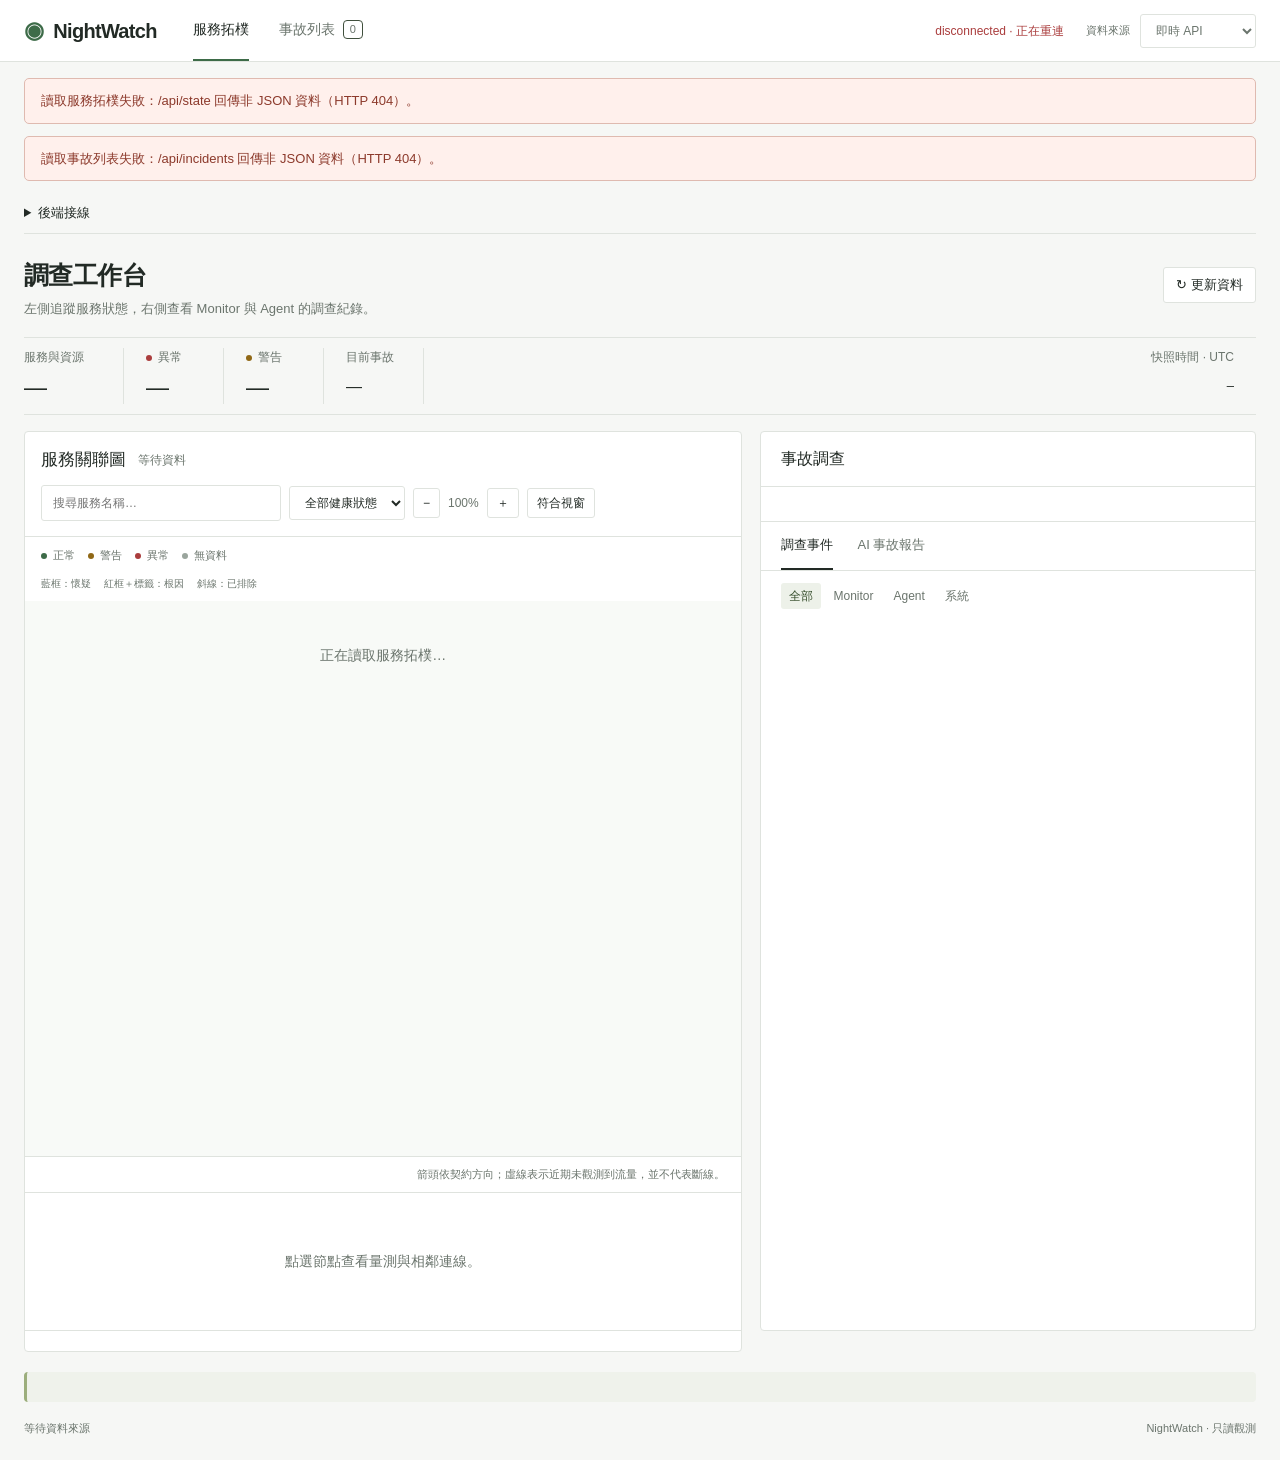
==== console/src/index.html @ 1a6b3c5e "fix(control): unify SSE routes and compose service lifespans Integrate master while preserving legac" ====
<!doctype html>
<html lang="zh-Hant">
<head>
  <meta charset="utf-8">
  <meta name="viewport" content="width=device-width, initial-scale=1">
  <meta http-equiv="Content-Security-Policy" content="default-src 'self'; connect-src 'self'; img-src 'self' data:; style-src 'self' 'unsafe-inline'; script-src 'self'; object-src 'none'; base-uri 'none'">
  <title>NightWatch · 服務拓樸與事故</title>
  <link rel="stylesheet" href="app.css">
  <script type="module" src="app.js"></script>
</head>
<body>
<header><a class="brand" href="#topology"><span class="brand-mark" aria-hidden="true">◉</span>NightWatch</a><nav aria-label="主要導覽"><a href="#topology" id="nav-topology">服務拓樸</a><a href="#incidents" id="nav-incidents">事故列表 <span id="nav-count">—</span></a></nav><div class="header-end"><span id="connection" role="status">載入中</span><label class="source-select">資料來源<select id="source"><option value="live">即時 API</option><option value="recording">專案事故錄影</option></select></label></div></header>
<main>
  <div id="errors" role="alert"></div>
  <details id="connection-setup" class="connection-setup">
    <summary>後端接線</summary>
    <div class="connection-body">
      <p>目前連線：<strong id="connection-target">正在讀取…</strong></p>
      <div class="connection-check-row"><button id="check-connection" type="button" disabled>檢查目前連線</button><span id="connection-check" role="status">檢查狀態 API 與即時推播；不會修改後端。</span></div>
      <label for="control-url">部署時的 control API 網址</label>
      <input id="control-url" type="url" placeholder="http://127.0.0.1:3300" spellcheck="false" autocomplete="off">
      <p>填入前端伺服器能連到的 control 網址。購物網站首頁不是狀態 API。</p>
      <pre id="connect-command" aria-label="啟動指令"></pre>
      <p id="command-note"></p>
    </div>
  </details>
  <div id="mock-banner" class="mock-banner" hidden><div><strong>本機模擬 · 非真實 shop 狀態</strong><span>沿用舊錄影的 13 節點；只模擬 catalog 健康，不產生事故或 AI 結論。</span></div><label>模擬情境 <select id="mock-scenario"><option value="cycle">每 10 秒輪換</option><option value="ok">正常</option><option value="warning">警告</option><option value="failing">異常</option><option value="unknown">無資料</option><option value="unavailable">後端無法使用（503）</option></select></label></div>
  <div id="recording" hidden><div><strong>事故錄影</strong><span>catalog_pool_leak · 2026-09-10 · 非目前系統狀態</span></div><label>事故時間 <input id="replay-time" type="range" min="0" max="180" value="60" step="5"><output id="replay-label">+60 秒</output></label></div>
  <div class="page-heading"><div><div class="eyebrow">NIGHTWATCH / 觀測工作台</div><h1 id="page-title">服務拓樸</h1><p id="page-description">從服務關聯、量測與判定，掌握系統狀態。</p></div><button id="refresh" class="button">↻ 更新資料</button></div>
  <section id="topology-view">
    <div class="overview"><div><span class="metric-label">服務與資源</span><strong id="total-nodes">—</strong></div><div><span class="metric-label"><i class="dot failing"></i>異常</span><strong id="failing-count">—</strong></div><div><span class="metric-label"><i class="dot warning"></i>警告</span><strong id="warning-count">—</strong></div><div><span class="metric-label">目前事故</span><strong class="phase-count" id="active-phase">—</strong></div><div class="snapshot-time"><span class="metric-label">快照時間 · UTC</span><strong id="snapshot-at">—</strong></div></div>
    <div class="investigation-layout"><section class="panel topology-panel"><div class="panel-header"><div><h2>服務關聯圖</h2><span id="graph-count">等待資料</span></div><div class="graph-controls"><label class="sr-only" for="node-search">搜尋服務</label><input id="node-search" type="search" placeholder="搜尋服務名稱…"><label class="sr-only" for="health-filter">節點健康篩選</label><select id="health-filter"><option value="all">全部健康狀態</option><option value="failing">異常</option><option value="warning">警告</option><option value="ok">正常</option><option value="unknown">無資料</option></select><button id="zoom-out" aria-label="縮小拓樸">−</button><span id="zoom-value">100%</span><button id="zoom-in" aria-label="放大拓樸">＋</button><button id="fit">符合視窗</button></div></div>
    <div class="legend"><span><i class="dot ok"></i>正常</span><span><i class="dot warning"></i>警告</span><span><i class="dot failing"></i>異常</span><span><i class="dot unknown"></i>無資料</span><span class="assessment-legend">藍框：懷疑　 紅框＋標籤：根因　 斜線：已排除</span></div>
    <div id="graph-viewport" tabindex="0" aria-label="服務拓樸，內容較寬時可水平捲動"><div id="graph-canvas"><svg id="edges" aria-label="服務連線"></svg><div id="nodes"></div></div><div id="graph-empty" class="empty">正在讀取服務拓樸…</div></div><div class="graph-caption"><span id="match-count"></span><span>箭頭依契約方向；虛線表示近期未觀測到流量，並不代表斷線。</span></div>
    <div id="node-detail" aria-live="polite"><div class="empty">點選節點查看量測與相鄰連線。</div></div><div id="sources" class="sources"></div></section>
    <aside class="panel investigation-panel" aria-label="事故調查">
      <div class="investigation-heading"><h2>事故調查</h2><span id="investigation-phase"></span></div>
      <div id="investigation-summary"></div>
      <div class="investigation-tabs" role="group" aria-label="調查內容"><button id="show-journal" aria-pressed="true">調查事件</button><button id="show-report" aria-pressed="false">AI 事故報告</button></div>
      <section id="journal-panel"><div class="journal-toolbar"><div role="group" aria-label="事件來源"><button data-event-source="all" aria-pressed="true">全部</button><button data-event-source="monitor" aria-pressed="false">Monitor</button><button data-event-source="agent" aria-pressed="false">Agent</button><button data-event-source="system" aria-pressed="false">系統</button></div><span id="journal-count"></span></div><p id="journal-note"></p><div id="journal-entries"></div></section>
      <section id="investigation-report" hidden></section>
    </aside></div>
    <section class="current-incident" id="current-incident"></section>
  </section>
  <section id="incidents-view" hidden>
    <div class="list-toolbar"><div class="tabs" role="group" aria-label="事故狀態篩選"><button data-status="all" aria-pressed="true">全部</button><button data-status="active" aria-pressed="false">處理中</button><button data-status="closed" aria-pressed="false">已結束</button></div><label class="sr-only" for="incident-search">搜尋事故</label><input id="incident-search" type="search" placeholder="搜尋事故 ID、故障卡或狀態…"></div>
    <div id="list-note" role="status"></div><div class="panel table-scroll"><table><thead><tr><th>事故</th><th>處理階段</th><th>故障卡</th><th>偵測時間 · UTC</th><th>結局</th><th><span class="sr-only">操作</span></th></tr></thead><tbody id="incident-rows"></tbody></table><div id="list-empty" class="empty" hidden></div></div><p class="list-footer" id="list-count"></p>
    <section class="panel incident-detail" id="incident-detail" hidden aria-live="polite"></section>
  </section>
  <footer><span id="footer-status">等待資料來源</span><span>NightWatch · 只讀觀測</span></footer>
</main>
</body>
</html>
---- console/src/app.css ----
:root{color-scheme:dark;--bg:#101513;--panel:#171e1a;--line:#303b33;--muted:#9cac9e;--text:#e2e9df;--green:#b4d797;--red:#f39a90;--amber:#e8bf77;--blue:#a8c6f0}*{box-sizing:border-box}body{margin:0;background:var(--bg);color:var(--text);font:14px/1.5 -apple-system,BlinkMacSystemFont,"Segoe UI",sans-serif}a{color:inherit;text-decoration:none}button,input,select{font:inherit;color:inherit}button,select{cursor:pointer}button{border:1px solid var(--line);background:#202a22;border-radius:5px;padding:7px 12px}button:hover{background:#324031}button:disabled{opacity:.45;cursor:default}input,select{background:#131b16;border:1px solid #3b493e;border-radius:5px;padding:8px 11px}input[type=search]{width:230px}input[type=range]{padding:0;accent-color:var(--green);width:160px}button:focus-visible,a:focus-visible,input:focus-visible,select:focus-visible,summary:focus-visible,#graph-viewport:focus-visible{outline:2px solid var(--green);outline-offset:3px}[hidden]{display:none!important}header{height:70px;border-bottom:1px solid var(--line);display:flex;align-items:center;gap:44px;padding:0 32px}.brand{font-size:21px;font-weight:650;display:flex;align-items:center;gap:10px;letter-spacing:-.7px}.brand-mark{color:var(--green);font-size:29px}nav{height:100%;display:flex;gap:30px}nav a{display:flex;gap:8px;align-items:center;border-bottom:2px solid transparent;color:var(--muted)}nav a[aria-current=page]{border-color:var(--green);color:var(--text)}nav span{border:1px solid #40503d;padding:0 6px;border-radius:4px;font-size:11px}.header-end{margin-left:auto;display:flex;gap:22px;align-items:center}.source-select{font-size:11px;color:var(--muted);display:flex;gap:10px;align-items:center}.source-select select{font-size:12px}#connection{font-size:12px;color:var(--green)}#connection.stale{color:var(--amber)}#connection.disconnected{color:var(--red)}main{max-width:1960px;padding:22px 32px;margin:auto}.error{border:1px solid #73483e;background:#35231f;color:#f3beb5;padding:12px 16px;border-radius:5px;margin-bottom:12px;font-size:13px;overflow-wrap:anywhere}.error a{color:var(--green);text-decoration:underline}.page-heading{display:flex;align-items:center;justify-content:space-between;margin:23px 0 24px}.eyebrow{color:var(--muted);letter-spacing:1.7px;font-size:11px}h1{font-size:30px;letter-spacing:-.6px;margin:5px 0;font-weight:600}.page-heading p{margin:0;color:var(--muted);font-size:15px}.page-heading button{font-size:13px}.overview{display:flex;align-items:center;border-top:1px solid var(--line);border-bottom:1px solid var(--line);padding:17px 0;margin-bottom:22px;gap:0}.overview>div{padding:0 30px;border-right:1px solid var(--line);min-width:132px}.overview>div:first-child{padding-left:0}.overview .snapshot-time{margin-left:auto;border:0;text-align:right}.metric-label{font-size:12px;color:var(--muted);display:block}.overview strong{font-size:28px;font-weight:500;display:block;margin-top:4px;font-variant-numeric:tabular-nums}.overview .phase-count{font-size:19px;line-height:42px}.snapshot-time strong{font:14px/42px ui-monospace,monospace}.panel{border:1px solid var(--line);border-radius:7px;background:var(--panel);overflow:hidden}.panel-header{display:flex;align-items:center;justify-content:space-between;gap:16px;padding:15px 20px;border-bottom:1px solid var(--line)}.panel-header>div:first-child{display:flex;align-items:center;gap:12px}h2{font-size:17px;font-weight:550;margin:0}.panel-header span{font-size:12px;color:var(--muted)}.graph-controls{display:flex;gap:8px;align-items:center}.graph-controls input,.graph-controls select{font-size:12px}.graph-controls input{width:180px}.graph-controls button{padding:5px 9px;font-size:12px}.legend{display:flex;gap:18px;font-size:11px;color:var(--muted);padding:10px 20px}.assessment-legend{margin-left:auto}.dot{display:inline-block;width:6px;height:6px;border-radius:50%;margin-right:6px;background:var(--muted)}.ok{color:var(--green)}.warning{color:var(--amber)}.failing{color:var(--red)}.unknown{color:#9aa59d}.dot.ok{background:var(--green)}.dot.warning{background:var(--amber)}.dot.failing{background:var(--red)}.dot.unknown{background:#9aa59d}#graph-viewport{height:440px;overflow:auto;background-image:radial-gradient(#334136 .8px,transparent .8px);background-size:20px 20px;position:relative;scrollbar-color:#495a49 #18201a}#graph-canvas{position:relative;margin:0 auto}#nodes{position:absolute;inset:0;transform-origin:0 0}#edges{position:absolute;inset:0;overflow:visible;transform-origin:0 0}.graph-node{position:absolute;width:205px;min-height:90px;padding:10px 12px;text-align:left;border:1px solid #4c5b4b;background:#1c271e;border-radius:5px;display:flex;flex-direction:column;gap:5px;z-index:2;box-shadow:0 3px 6px #0002}.graph-node:hover{background:#273629}.graph-node.selected{box-shadow:0 0 0 3px #aec99477;z-index:3}.graph-node.suspect{border:2px solid #a8c6f0}.graph-node.origin{border:2px solid #f39a90}.graph-node.ruled_out{background:repeating-linear-gradient(135deg,#202821 0 7px,#2b342b 7px 9px);border-color:#88958a}.graph-node.queue{border-radius:17px}.graph-node.datastore,.graph-node.volume{border-radius:12px 12px 4px 4px;border-bottom-width:4px}.graph-node.external{border-style:dashed}.graph-node.synthetic{border-radius:24px}.node-name{font-size:19px;font-weight:550;line-height:1.2;overflow-wrap:anywhere}.node-meta{display:flex;align-items:center;justify-content:space-between;font-size:12px;gap:5px}.node-value{font-family:ui-monospace,monospace;color:var(--text);font-size:14px}.node-kind{color:#9cac9e;font-size:10px}.node-assessment{color:var(--blue);font-size:11px}.origin .node-assessment{color:var(--red)}.ruled_out .node-assessment{color:#bdc7bd}.dim{opacity:.2}.edge{fill:none;stroke:#72856c;stroke-width:1.6}.edge.related{stroke:var(--green);stroke-width:2.3}.edge.unobserved{stroke-dasharray:6 5}.graph-caption{display:flex;justify-content:space-between;padding:10px 20px;font-size:11px;color:var(--muted);border-top:1px solid var(--line)}#node-detail{border-top:1px solid var(--line);padding:15px 20px;min-height:115px}.node-detail-top{display:flex;align-items:center;gap:14px}.node-detail-top h3{font-size:18px;margin:0}.node-detail-top span{font-size:12px}.node-metrics{display:flex;margin-top:14px;gap:40px}.node-metrics strong{font-size:20px;font-weight:500;font-variant-numeric:tabular-nums}.node-metrics small{font-size:11px;color:var(--muted)}.sources{display:flex;gap:20px;padding:10px 20px;font-size:11px;border-top:1px solid var(--line);color:var(--muted)}.sources span:first-child{margin-right:auto}.empty{text-align:center;padding:44px 22px;color:var(--muted)}.current-incident{margin-top:20px;border-left:3px solid var(--amber);background:#21271e;padding:15px 20px;display:flex;gap:20px;align-items:center;border-radius:4px}.current-incident>div{flex:1}.current-incident h3{margin:4px 0;font-size:16px;font-weight:500}.current-incident p{color:var(--muted);font-size:12px;margin:3px 0}.current-incident a{font-size:13px;color:var(--green)}footer{display:flex;justify-content:space-between;margin-top:18px;font-size:11px;color:var(--muted)}#recording{background:#292a1e;border:1px solid #59583b;border-radius:5px;display:flex;justify-content:space-between;align-items:center;padding:10px 15px;color:#d8d3ac;gap:14px;font-size:12px}#recording strong{margin-right:13px}#recording label{display:flex;gap:12px;align-items:center}#recording output{width:54px;font-variant-numeric:tabular-nums}.list-toolbar{display:flex;justify-content:space-between;margin-bottom:18px;gap:15px}.tabs{display:flex;gap:5px}.tabs button{background:none;border-color:transparent;color:var(--muted);padding:8px 16px}.tabs button[aria-pressed=true]{border-color:#4a5d41;background:#293923;color:#c3dfa8}.table-scroll{overflow:auto}table{border-collapse:collapse;width:100%;text-align:left;white-space:nowrap}th{font-size:12px;font-weight:400;color:var(--muted);padding:14px 20px;background:#1c261f;border-bottom:1px solid var(--line)}td{padding:21px 20px;border-bottom:1px solid var(--line);font-size:14px}tr:last-child td{border-bottom:0}tbody tr:hover{background:#222f24}td:first-child{font-family:ui-monospace,monospace;font-size:13px}.badge{display:inline-flex;align-items:center;gap:6px;border:1px solid #4a5848;border-radius:4px;padding:3px 8px;font-size:12px;background:#243020;color:var(--green)}.badge.active{color:var(--amber);border-color:#655237;background:#2f291d}.badge.failed{color:var(--red);border-color:#744a40;background:#30231e}.list-footer{font-size:12px;color:var(--muted)}#list-note:not(:empty){padding:12px 16px;margin-bottom:15px;border-left:3px solid var(--amber);background:#302b1f;color:var(--amber)}.incident-detail{margin-top:24px}.detail-body{padding:22px}.detail-summary{font-size:20px;line-height:1.6;margin:0 0 20px}.facts{display:grid;grid-template-columns:repeat(4,1fr);gap:22px;padding-bottom:22px;border-bottom:1px solid var(--line)}.facts strong{font-size:14px;font-weight:400;display:block;margin-top:6px;overflow-wrap:anywhere}.detail-section{margin-top:22px}.detail-section h3{font-size:14px;color:var(--muted);font-weight:400;margin:0 0 12px}.detail-section p{margin:7px 0}.detail-section button{margin:0 7px 7px 0;font-size:12px}.evidence-row{padding:12px 0;border-top:1px solid var(--line);font-size:14px}.evidence-row small{color:var(--muted);display:block;margin-bottom:5px}.detail-disclaimer{color:var(--muted);font-size:12px}.raw{font-size:12px;white-space:pre-wrap;overflow-wrap:anywhere;color:var(--muted);max-height:260px;overflow:auto}.neighbors summary{font-size:12px;color:var(--muted);cursor:pointer;margin-top:12px}.neighbors ul{font-size:12px;color:var(--muted);padding-left:20px}.sr-only{position:absolute;width:1px;height:1px;overflow:hidden;clip:rect(0,0,0,0)}@media(min-width:1650px){#graph-viewport{height:455px}}@media(max-width:1100px){header{padding:0 20px;gap:24px}.header-end{gap:10px}.source-select{font-size:0}.source-select select{font-size:12px}main{padding:18px 20px}.graph-controls{flex-wrap:wrap;justify-content:flex-end}.panel-header{align-items:flex-start}.overview>div{padding:0 18px;min-width:105px}.assessment-legend{display:none}.node-metrics{gap:25px}.overview .snapshot-time{min-width:180px}#recording{align-items:flex-start}#recording>div span{display:block}.facts{grid-template-columns:repeat(2,1fr)}}@media(max-width:800px){body{min-width:768px}.header-end{gap:8px}header{gap:22px}nav{gap:16px}.overview .snapshot-time{display:none}.source-select select{max-width:120px}.legend{gap:10px}.graph-controls input{width:150px}#recording label{gap:8px}input[type=range]{width:120px}.node-metrics{flex-wrap:wrap}.graph-caption{gap:18px}}@media(prefers-reduced-motion:reduce){*{scroll-behavior:auto!important}}

/* Shared report and investigation workspace: quiet surfaces, source labels. */
:root{color-scheme:light;--bg:#f6f7f5;--panel:#fff;--line:#dfe3de;--muted:#6b756d;--text:#222a25;--green:#3d6b48;--red:#aa3d3d;--amber:#906816;--blue:#426b9e}
body{min-width:0}header{background:#fff;height:62px;gap:36px;padding:0 24px}.brand{font-size:20px}.brand-mark{font-size:23px}main{padding:16px 24px;max-width:2000px}button,input,select{background:#fff;border-color:var(--line);border-radius:3px}button:hover{background:#f0f3ef}button:focus-visible,a:focus-visible,input:focus-visible,select:focus-visible,summary:focus-visible{outline-color:var(--blue)}.page-heading{margin:18px 0}.page-heading .eyebrow{display:none}h1{font-size:25px}.page-heading p{font-size:13px}.overview{padding:10px 0;margin-bottom:16px}.overview strong{font-size:23px}.overview .phase-count{font-size:16px;line-height:34px}.snapshot-time strong{font-size:12px;line-height:34px}.overview>div{min-width:100px;padding:0 22px}#recording{background:#f1f0e8;color:#6b613d;border-color:#e3dfcd;padding:7px 12px}.panel{border-radius:4px}.investigation-layout{display:grid;grid-template-columns:minmax(0,1.45fr) minmax(370px,1fr);gap:18px;align-items:start}.topology-panel{min-width:0}.topology-panel .panel-header{display:block;padding:15px 16px}.graph-controls{margin-top:12px;flex-wrap:wrap;justify-content:flex-start}.graph-controls input{flex:1;min-width:100px;max-width:240px}.legend{padding:10px 16px;gap:13px;flex-wrap:wrap}.assessment-legend{margin-left:0;font-size:10px;width:100%}#graph-viewport{height:440px;background-color:#f8faf7;background-image:radial-gradient(#d6ded4 .7px,transparent .7px);scrollbar-color:#bac6b8 #f8faf7}.graph-node{background:#fff;border-color:#bdc9ba;box-shadow:none;border-radius:4px}.graph-node:hover{background:#f4f7f2}.graph-node.selected{box-shadow:0 0 0 3px #58784730}.graph-node.suspect{border-color:var(--blue)}.graph-node.origin{border-color:var(--red)}.graph-node.ruled_out{background:#eef1ed;border-color:#b7c0b4}.ruled_out .node-assessment{color:#697664}.graph-node.queue,.graph-node.synthetic{border-radius:8px}.node-name{font-size:17px}.edge{stroke:#9aaa97}.edge.related{stroke:#507c45}.graph-caption{padding:9px 16px;gap:14px}.graph-caption span:last-child{max-width:65%}.sources{gap:10px;flex-wrap:wrap;padding:10px 16px}.sources span:first-child{width:100%}#node-detail{padding:14px 16px}.node-metrics{gap:20px;flex-wrap:wrap}.node-metrics strong{font-size:18px}.node-detail-top{flex-wrap:wrap;gap:8px}.current-incident{background:#eff2eb;border-color:#9cae7c}.badge{background:#f0f5eb;border-color:#c7d5bf}.badge.active{background:#faf5e8;border-color:#e1d5b5;color:var(--amber)}.badge.failed{background:#fcf0ed;border-color:#e6c7c0;color:var(--red)}.tabs button[aria-pressed=true]{background:#edf2e9;border-color:#c5d3bd;color:var(--green)}th{background:#f3f5f1}tbody tr:hover{background:#f7f9f5}.error{background:#fff0ec;border-color:#dfbab0;color:#8c392b}#list-note:not(:empty){background:#faf5e8}.investigation-panel{height:800px;display:flex;flex-direction:column;min-width:0}.investigation-heading{padding:15px 20px;display:flex;align-items:center;justify-content:space-between;border-bottom:1px solid var(--line);gap:12px}.investigation-heading h2{font-size:16px}#investigation-summary{padding:18px 20px 16px;border-bottom:1px solid var(--line)}.report-kicker{font-size:11px;color:var(--red);margin-bottom:8px}#investigation-summary h3{font-size:17px;line-height:1.65;font-weight:550;margin:0 0 12px}.summary-meta{display:flex;align-items:center;gap:12px;font-size:11px;color:var(--muted);flex-wrap:wrap}.node-link{background:transparent;border:0;border-bottom:1px solid #bacbb0;border-radius:0;color:var(--green);padding:1px 0;font:12px/1.5 ui-monospace,monospace}.investigation-tabs{display:flex;gap:24px;border-bottom:1px solid var(--line);padding:0 20px}.investigation-tabs button{border:0;border-bottom:2px solid transparent;border-radius:0;padding:13px 0;color:var(--muted);background:none;font-size:13px}.investigation-tabs button[aria-pressed=true]{color:var(--text);border-bottom-color:var(--text)}#journal-panel,#investigation-report{min-height:0;overflow:auto;flex:1;scrollbar-color:#c5cec1 #fff}.journal-toolbar{display:flex;align-items:center;justify-content:space-between;padding:12px 20px 6px;gap:10px}.journal-toolbar>div{display:flex;gap:4px}.journal-toolbar button{border:0;padding:4px 8px;color:var(--muted);font-size:12px}.journal-toolbar button[aria-pressed=true]{background:#edf1e9;color:#364e2c}.journal-toolbar>span{font-size:11px;white-space:nowrap;color:var(--muted)}#journal-note{font-size:10px;color:var(--muted);margin:4px 20px 10px;line-height:1.5}.journal-entry{padding:15px 20px;border-top:1px solid #edf0eb}.journal-meta{display:flex;align-items:center;gap:9px;font-size:10px;color:var(--muted)}.journal-meta strong{font-size:11px;font-weight:600}.agent .journal-meta strong{color:var(--blue)}.monitor .journal-meta strong{color:var(--red)}.journal-meta time{margin-left:auto;font-family:ui-monospace,monospace}.journal-entry p{font-size:13px;line-height:1.75;margin:7px 0;overflow-wrap:anywhere}.journal-links{display:flex;gap:10px;align-items:center;flex-wrap:wrap}.tool-name,.log-level{font:10px/1.5 ui-monospace,monospace;color:var(--muted)}.journal-entry details{margin-top:7px}.journal-entry summary{font-size:11px;color:var(--muted);cursor:pointer}.raw{color:#53624e;background:#f6f8f3;padding:10px;font-size:11px}#investigation-report{padding:2px 20px 22px;font-size:13px;line-height:1.75}.report-section-label{border-top:1px solid var(--line);padding-top:16px;margin-top:18px;font-size:11px;font-weight:600;color:var(--muted);display:flex;justify-content:space-between}.report-section-label:first-child{border:0}.report-chain{padding-left:22px;margin:14px 0}.report-chain li{padding:8px 0}.report-chain li span{display:block;font-size:11px;color:var(--muted)}.report-note{color:var(--muted);font-size:11px;overflow-wrap:anywhere}.report-evidence{border-bottom:1px solid var(--line);padding:12px 0}.report-evidence summary{cursor:pointer;overflow-wrap:anywhere}.report-evidence summary span{color:var(--muted);font-family:ui-monospace,monospace}footer{padding-bottom:8px}
@media(min-width:1600px){.investigation-panel{height:830px}#graph-viewport{height:470px}}
@media(max-width:1050px){header{padding:0 16px;gap:20px}main{padding:14px 16px}.investigation-layout{grid-template-columns:minmax(0,1.2fr) minmax(330px,1fr);gap:12px}.overview .snapshot-time{display:none}.graph-controls input{max-width:150px}.graph-controls select{max-width:150px}.legend{gap:10px}.node-metrics{gap:14px}.investigation-summary h3{font-size:15px}}
@media(max-width:760px){header{height:auto;min-height:64px;flex-wrap:wrap;padding:12px 16px;gap:12px}nav{height:35px;gap:18px}.header-end{width:100%;margin:0;justify-content:space-between}.investigation-layout{grid-template-columns:1fr}.overview>div{padding:0 12px;min-width:0;flex:1}.overview .phase-count{font-size:13px}#recording{flex-wrap:wrap}.page-heading p{max-width:260px}.page-heading button{white-space:nowrap}.investigation-panel{height:760px}.sources span:first-child{width:auto}.current-incident{flex-wrap:wrap}.facts{grid-template-columns:1fr}.list-toolbar{flex-wrap:wrap}.list-toolbar input{width:100%}}

.graph-node{width:120px;height:106px;min-height:106px;padding:8px;gap:5px;justify-content:center}.node-name{font-size:13px;line-height:1.15}.node-meta{font-size:10px;gap:2px}.node-assessment{font-size:9px}.node-value{font-size:11px}.graph-node .dot{width:5px;height:5px;margin-right:3px}

.connection-setup{border-bottom:1px solid var(--line);margin-bottom:14px;font-size:13px}.connection-setup>summary{padding:10px 0;cursor:pointer;width:fit-content}.connection-body{max-width:780px;padding:0 0 16px}.connection-body p{color:var(--muted);line-height:1.6;margin:10px 0;overflow-wrap:anywhere}.connection-body strong{color:var(--text);font-weight:500}.connection-body label{display:block;margin:18px 0 8px}.connection-body input{width:100%;padding:10px;font:13px ui-monospace,monospace}.connection-body pre{white-space:pre-wrap;overflow-wrap:anywhere;padding:12px;background:#edf1e9;line-height:1.8;font-size:12px}.connection-body pre:empty{display:none}.connection-check-row{display:flex;align-items:center;gap:12px;flex-wrap:wrap}.connection-check-row button{padding:8px 12px}.connection-check-row span{font-size:12px;color:var(--muted)}.mock-banner{display:flex;align-items:center;justify-content:space-between;gap:16px;background:#faf5e8;border:1px solid #e1d5b5;padding:12px 14px;margin-bottom:14px;font-size:12px;color:#765710}.mock-banner[hidden]{display:none}.mock-banner strong,.mock-banner span{display:block}.mock-banner span{margin-top:5px;line-height:1.6}.mock-banner label{white-space:nowrap}.mock-banner select{margin-left:6px;max-width:100%}@media(max-width:760px){.mock-banner{align-items:flex-start;flex-direction:column}.mock-banner label{white-space:normal}.connection-body pre{font-size:11px}}

@media(min-width:761px){#graph-viewport{height:555px}.investigation-panel{height:900px}}
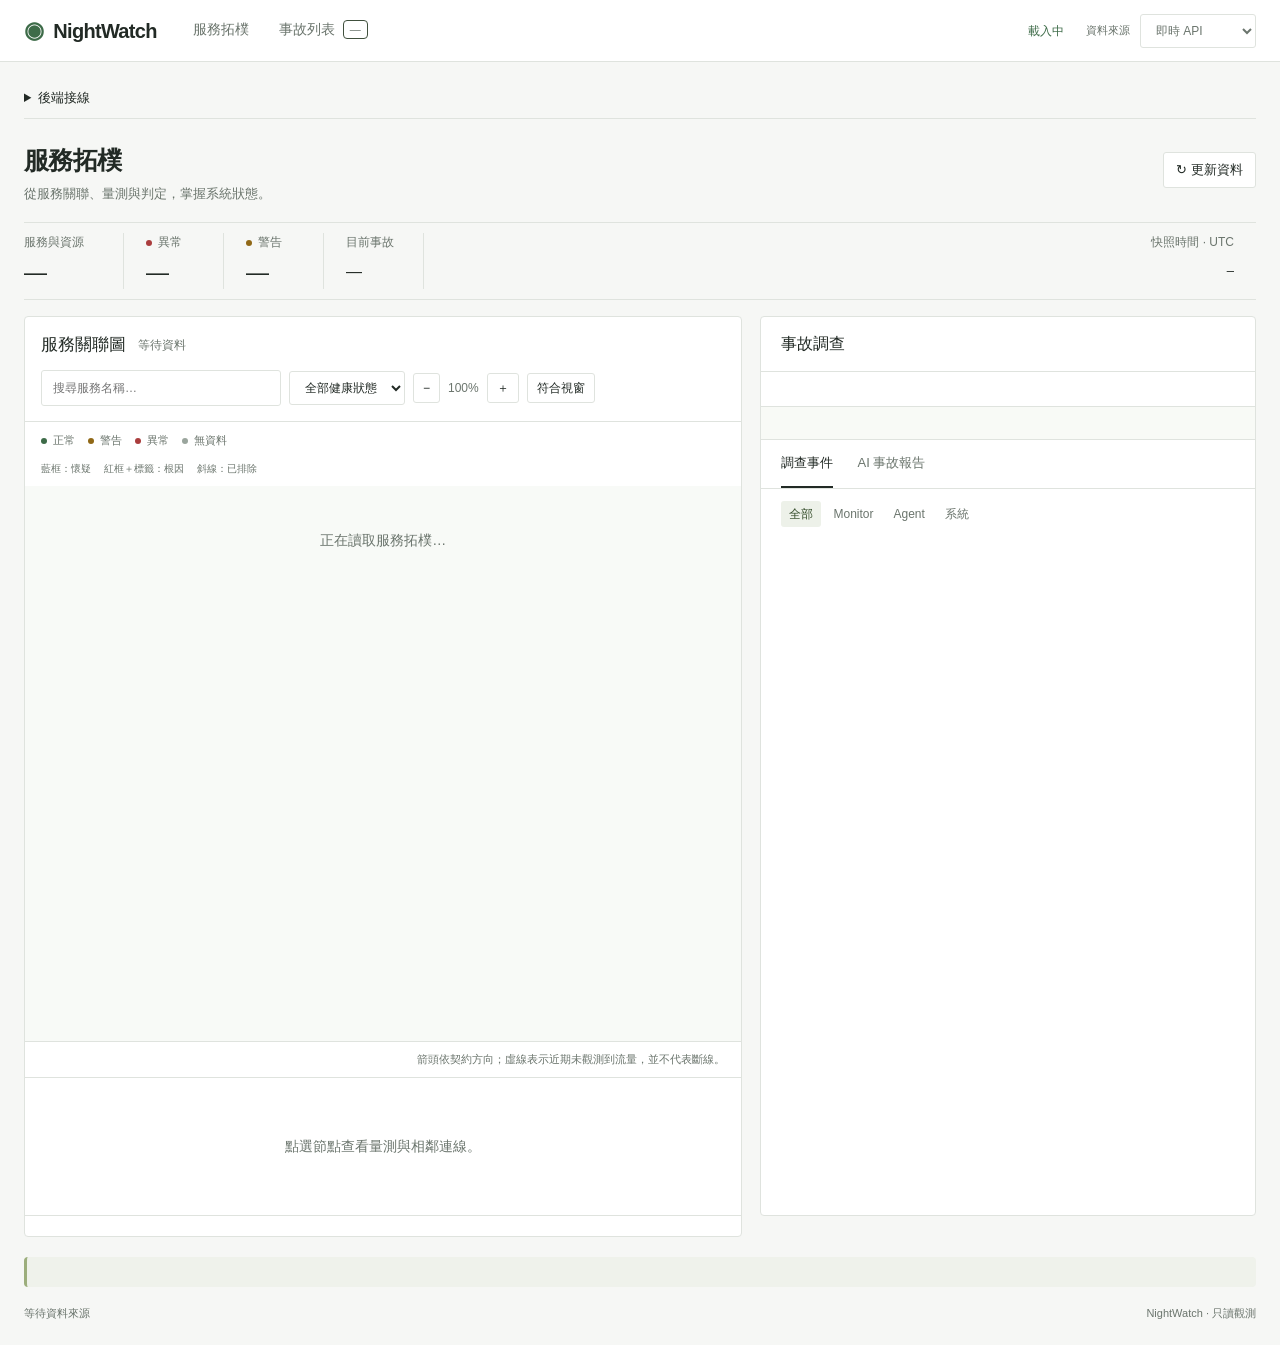
==== commit 270079e9: "feat(console): connect workspace to investigation APIs - Add investigation state, replay cursors, pa" ====
--- a/console/src/index.html
+++ b/console/src/index.html
@@ -6,7 +6,7 @@
   <meta http-equiv="Content-Security-Policy" content="default-src 'self'; connect-src 'self'; img-src 'self' data:; style-src 'self' 'unsafe-inline'; script-src 'self'; object-src 'none'; base-uri 'none'">
   <title>NightWatch · 服務拓樸與事故</title>
   <link rel="stylesheet" href="app.css">
-  <script type="module" src="app.js"></script>
+  <script type="module" src="workspace.js"></script>
 </head>
 <body>
 <header><a class="brand" href="#topology"><span class="brand-mark" aria-hidden="true">◉</span>NightWatch</a><nav aria-label="主要導覽"><a href="#topology" id="nav-topology">服務拓樸</a><a href="#incidents" id="nav-incidents">事故列表 <span id="nav-count">—</span></a></nav><div class="header-end"><span id="connection" role="status">載入中</span><label class="source-select">資料來源<select id="source"><option value="live">即時 API</option><option value="recording">專案事故錄影</option></select></label></div></header>
@@ -18,7 +18,7 @@
       <p>目前連線：<strong id="connection-target">正在讀取…</strong></p>
       <div class="connection-check-row"><button id="check-connection" type="button" disabled>檢查目前連線</button><span id="connection-check" role="status">檢查狀態 API 與即時推播；不會修改後端。</span></div>
       <label for="control-url">部署時的 control API 網址</label>
-      <input id="control-url" type="url" placeholder="http://127.0.0.1:3300" spellcheck="false" autocomplete="off">
+      <input id="control-url" type="url" placeholder="http://127.0.0.1:8001" spellcheck="false" autocomplete="off">
       <p>填入前端伺服器能連到的 control 網址。購物網站首頁不是狀態 API。</p>
       <pre id="connect-command" aria-label="啟動指令"></pre>
       <p id="command-note"></p>
@@ -36,6 +36,7 @@
     <aside class="panel investigation-panel" aria-label="事故調查">
       <div class="investigation-heading"><h2>事故調查</h2><span id="investigation-phase"></span></div>
       <div id="investigation-summary"></div>
+      <section id="agent-usage" class="agent-usage" aria-label="Agent token 使用量"></section>
       <div class="investigation-tabs" role="group" aria-label="調查內容"><button id="show-journal" aria-pressed="true">調查事件</button><button id="show-report" aria-pressed="false">AI 事故報告</button></div>
       <section id="journal-panel"><div class="journal-toolbar"><div role="group" aria-label="事件來源"><button data-event-source="all" aria-pressed="true">全部</button><button data-event-source="monitor" aria-pressed="false">Monitor</button><button data-event-source="agent" aria-pressed="false">Agent</button><button data-event-source="system" aria-pressed="false">系統</button></div><span id="journal-count"></span></div><p id="journal-note"></p><div id="journal-entries"></div></section>
       <section id="investigation-report" hidden></section>
--- a/console/src/app.css
+++ b/console/src/app.css
@@ -12,3 +12,7 @@
 .connection-setup{border-bottom:1px solid var(--line);margin-bottom:14px;font-size:13px}.connection-setup>summary{padding:10px 0;cursor:pointer;width:fit-content}.connection-body{max-width:780px;padding:0 0 16px}.connection-body p{color:var(--muted);line-height:1.6;margin:10px 0;overflow-wrap:anywhere}.connection-body strong{color:var(--text);font-weight:500}.connection-body label{display:block;margin:18px 0 8px}.connection-body input{width:100%;padding:10px;font:13px ui-monospace,monospace}.connection-body pre{white-space:pre-wrap;overflow-wrap:anywhere;padding:12px;background:#edf1e9;line-height:1.8;font-size:12px}.connection-body pre:empty{display:none}.connection-check-row{display:flex;align-items:center;gap:12px;flex-wrap:wrap}.connection-check-row button{padding:8px 12px}.connection-check-row span{font-size:12px;color:var(--muted)}.mock-banner{display:flex;align-items:center;justify-content:space-between;gap:16px;background:#faf5e8;border:1px solid #e1d5b5;padding:12px 14px;margin-bottom:14px;font-size:12px;color:#765710}.mock-banner[hidden]{display:none}.mock-banner strong,.mock-banner span{display:block}.mock-banner span{margin-top:5px;line-height:1.6}.mock-banner label{white-space:nowrap}.mock-banner select{margin-left:6px;max-width:100%}@media(max-width:760px){.mock-banner{align-items:flex-start;flex-direction:column}.mock-banner label{white-space:normal}.connection-body pre{font-size:11px}}
 
 @media(min-width:761px){#graph-viewport{height:555px}.investigation-panel{height:900px}}
+
+.agent-usage{padding:16px 20px;border-bottom:1px solid var(--line);background:#f8faf6;flex-shrink:0}.usage-heading{display:flex;justify-content:space-between;gap:12px;align-items:center;margin-bottom:13px}.usage-heading h3{font-size:12px;font-weight:600;margin:0}.usage-heading>span{font-size:10px;color:var(--muted)}.usage-primary{display:grid;grid-template-columns:1fr 1fr;gap:16px}.usage-primary>div+div{border-left:1px solid var(--line);padding-left:16px}.usage-primary .metric-label{font-size:11px}.usage-primary strong{display:block;font-size:29px;font-weight:550;line-height:1.4;letter-spacing:-.7px;font-variant-numeric:tabular-nums;overflow-wrap:anywhere}.usage-primary small{font-size:10px;color:var(--muted)}.usage-meter{height:4px;background:#dfe6da;margin:14px 0 12px;overflow:hidden}.usage-meter span{display:block;height:100%;background:var(--green)}.usage-breakdown{margin:0;display:grid;grid-template-columns:repeat(3,minmax(0,1fr));gap:10px}.usage-breakdown dt{font-size:10px;color:var(--muted)}.usage-breakdown dd{margin:3px 0 0;font-size:14px;font-variant-numeric:tabular-nums;overflow-wrap:anywhere}.usage-note{font-size:10px;line-height:1.65;color:var(--muted);margin:11px 0 7px}.agent-usage .usage-invalid{color:var(--red)}.agent-usage summary{font-size:10px;cursor:pointer;color:var(--muted);width:fit-content}.agent-usage details p{font-size:11px;line-height:1.7;color:var(--muted);margin:8px 0;overflow-wrap:anywhere}.investigation-panel{overflow:auto}.investigation-panel>div{flex-shrink:0}#journal-panel,#investigation-report{min-height:180px}.agent-usage:has(details[open]){max-height:420px;overflow:auto}
+
+.investigation-actions{display:flex;align-items:center;gap:14px;margin:0 0 18px;padding:12px 0;border-bottom:1px solid var(--line)}.investigation-actions>span{font-size:12px;color:var(--muted);overflow-wrap:anywhere}#start-investigation{background:var(--green);color:white;white-space:nowrap}#incident-detail .journal-entry{padding-left:0;padding-right:0}#incident-detail details{margin:12px 0}#incident-detail h3{margin-top:24px}#saved-context{max-width:100%;overflow:auto}@media(max-width:760px){.investigation-actions{align-items:flex-start;flex-direction:column}}
